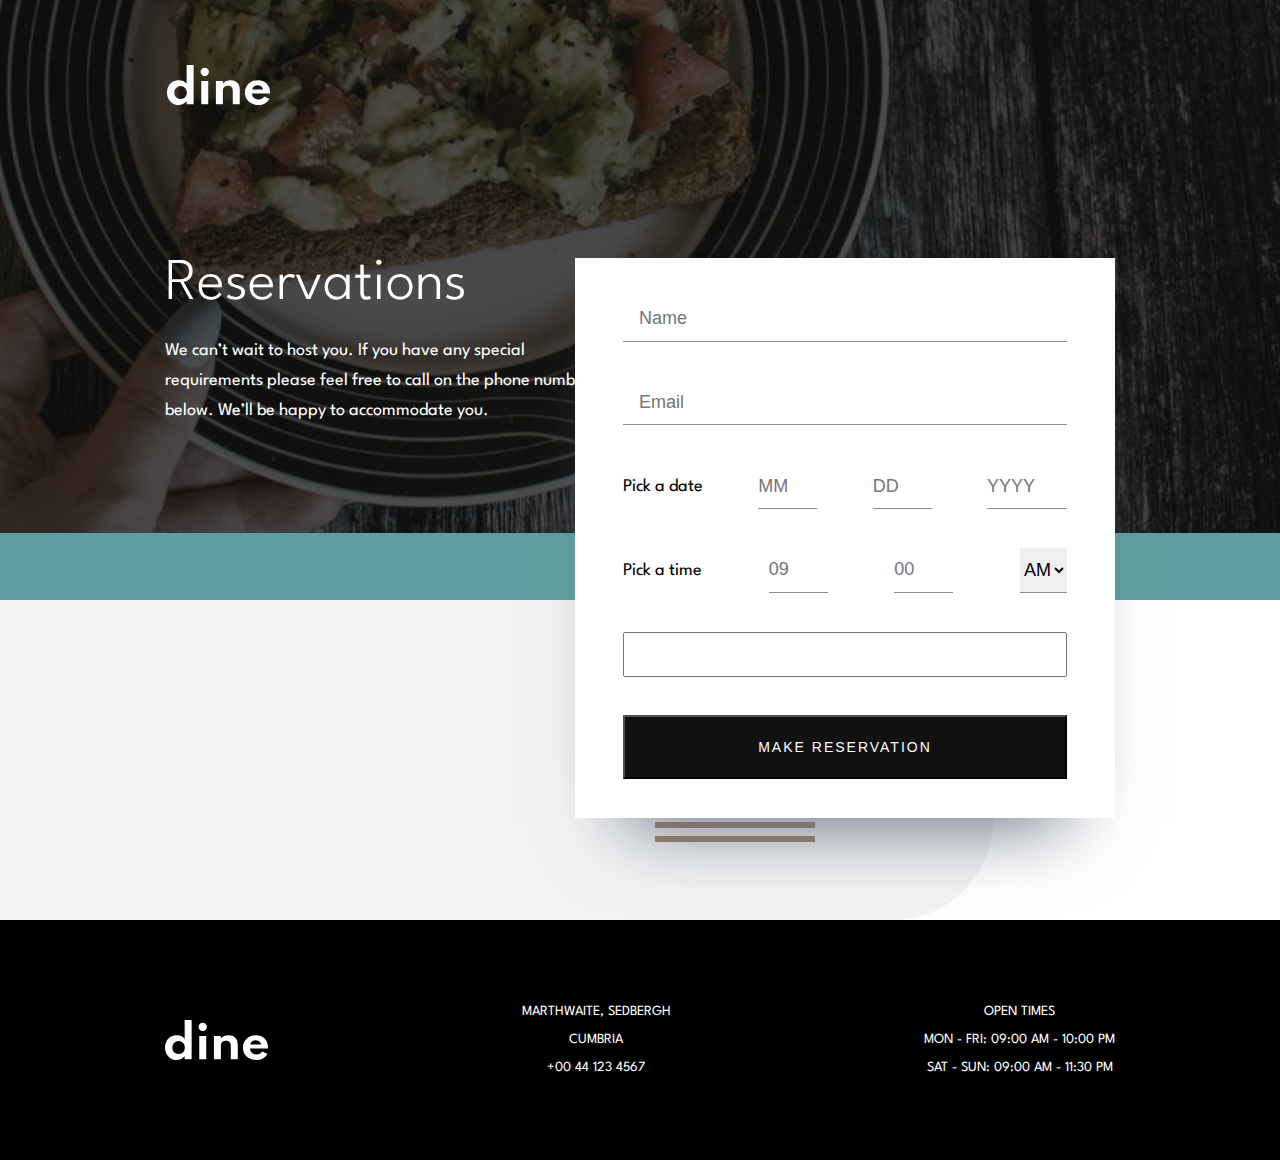
==== reservation.html @ f95859cc "Add files via upload" ====
<!DOCTYPE html>
<html lang="en">
<head>
    <meta charset="UTF-8">
    <meta http-equiv="X-UA-Compatible" content="IE=edge">
    <meta name="viewport" content="width=device-width, initial-scale=1.0">    
    <link rel="stylesheet" href="./scss/main.css">
    <!--Google Fonts-->
    <link rel="preconnect" href="https://fonts.googleapis.com">
    <link rel="preconnect" href="https://fonts.gstatic.com" crossorigin>
    <link href="https://fonts.googleapis.com/css2?family=Spartan:wght@300;400;600;700&display=swap" rel="stylesheet">
    <title>Dine Restaurant Reservation</title>
</head>
<body>
    
    <header id="reservation">
        <picture>
            <source media="(max-width: 480px)" srcset="./images/booking/hero-bg-mobile.jpg">
            <source media="(max-width: 1025px)" srcset="./images/booking/hero-bg-tablet.jpg">
            <img src="./images/booking/hero-bg-desktop.jpg" alt="" id="reservation__img">
        </picture>
        <a href="./index.html"><img src="./images/logo.svg" alt="" id="reservation__logo"></a>
        <div id="reservation__content">
            <h1 id="reservation__content-heading">
                Reservations
            </h1>
            <p id="reservation__content-copy">
                We can’t wait to host you. 
                If you have any special requirements please feel free to call on the phone number below. 
                We’ll be happy to accommodate you.
            </p>
        </div>
        <form action="" id="reservation__form">
            <input type="text" id="reservation__form-name" placeholder="Name">
            <input type="email" id="reservation__form-email" placeholder="Email">
            <div id="reservation__form-date-container">
                <span>Pick a date</span>
                <input id="reservation__form-date-month" type="number" min="1" max="12" inputmode="numeric" placeholder="MM">                
                <input id="reservation__form-date-day" type="number" min="1" max="31" inputmode="numeric" placeholder="DD">                
                <input id="reservation__form-date-year" type="number" min="2021" max="3000" inputmode="numeric" placeholder="YYYY">                
            </div>
            <div id="reservation__form-time-container">
                <span>Pick a time</span>
                <input id="reservation__form-time-hour" type="number" min="01" max="12" inputmode="numeric" placeholder="09">                
                <input id="reservation__form-time-minute" type="number" min="00" max="59" inputmode="numeric" placeholder="00"> 
                <select name="" id="reservation__form-time-period">
                    <option value="AM">AM</option>
                    <option value="PM">PM</option>
                </select>              
            </div>            
            <input type="number" id="reservation__form-number">
            <input type="submit" id="reservation__form-submit" value="MAKE RESERVATION">
        </form>
    </header>
    
    <main>
        <section id="background">
            <img src="./images/patterns/pattern-lines.svg" alt="" id="background__lines">
        </section>
    </main>

    <footer id="footer">
        <div id="footer__contact">
            <img src="./images/logo.svg" alt="">
            <div id="footer__contact-location">
                <p class="footer-paragraph">Marthwaite, Sedbergh</p>
                <p class="footer-paragraph">Cumbria</p>
                <p class="footer-paragraph">+00 44 123 4567</p>
            </div>
            <div id="footer__contact-hours">
                <p class="footer-paragraph">Open Times</p>
                <p class="footer-paragraph">Mon - Fri: 09:00 AM - 10:00 PM</p>
                <p class="footer-paragraph">Sat - Sun: 09:00 AM - 11:30 PM</p>
            </div>
        </div>
    </footer>

</body>
</html>
---- scss/main.css ----
* {
  -webkit-box-sizing: border-box;
          box-sizing: border-box;
  margin: 0;
  padding: 0;
}

.logo {
  width: 10.3rem;
  height: 4rem;
  position: absolute;
  top: 6.5rem;
}

@media screen and (max-width: 1025px) {
  .logo {
    position: initial;
  }
}

@media screen and (max-width: 480px) {
  .logo {
    max-width: 8.24rem;
    height: 3.2rem;
  }
}

#hero {
  width: 100%;
}

#hero__bg {
  width: 100%;
  z-index: -1;
}

#hero__content {
  display: -webkit-box;
  display: -ms-flexbox;
  display: flex;
  -webkit-box-orient: vertical;
  -webkit-box-direction: normal;
      -ms-flex-direction: column;
          flex-direction: column;
  -webkit-box-pack: center;
      -ms-flex-pack: center;
          justify-content: center;
  position: absolute;
  margin-left: 16.5rem;
  top: 0;
}

@media screen and (max-width: 1025px) {
  #hero__content {
    width: 68.9rem;
    margin: auto;
    left: 4rem;
    right: 4rem;
    top: 37.4rem;
    bottom: 21.6rem;
    text-align: center;
    display: -webkit-box;
    display: -ms-flexbox;
    display: flex;
    -webkit-box-orient: vertical;
    -webkit-box-direction: normal;
        -ms-flex-direction: column;
            flex-direction: column;
    -webkit-box-align: center;
        -ms-flex-align: center;
            align-items: center;
  }
}

@media screen and (max-width: 768px) {
  #hero__content {
    width: 90%;
  }
}

@media screen and (max-width: 480px) {
  #hero__content {
    width: 32.7rem;
    left: 0;
    right: 0;
  }
}

#hero__content__heading {
  margin-top: 0;
  font-size: calc(3.2rem + (64 - 32) * ((100vw - 375px) / (1440 - 375)));
  letter-spacing: -0.8px;
  line-height: 7.2rem;
  margin-top: 25.8rem;
  width: 50%;
}

@media screen and (max-width: 1025px) {
  #hero__content__heading {
    margin-top: 3.2rem;
    width: 70%;
  }
}

@media screen and (max-width: 480px) {
  #hero__content__heading {
    line-height: 4rem;
    width: 327px;
  }
}

#hero__content__paragraph {
  font-size: calc(1.5rem + (18 - 15) * ((100vw - 375px) / (1440 - 375)));
  max-width: 44.5rem;
  line-height: 3rem;
  margin: 2.4rem 0 4.2rem 0;
}

@media screen and (max-width: 768px) {
  #hero__content__paragraph {
    width: 70%;
    text-align: center;
  }
}

@media screen and (max-width: 480px) {
  #hero__content__paragraph {
    width: 90%;
    text-align: center;
  }
}

#hero__content__button {
  background: none;
  border: 1px solid #fff;
  color: #fff;
  width: 24.5rem;
  height: 6.4rem;
  font-size: 1.4rem;
  text-transform: uppercase;
  font-weight: weight(semi-bold);
  letter-spacing: 2px;
  margin-bottom: 12.8rem;
}

#hero__content__button:hover {
  background-color: #fff;
  color: #111;
}

.divide-pattern {
  width: 71px;
  height: 7px;
}

#copy-one {
  background: url(/images/patterns/pattern-curve-top-right.svg);
  background-size: 895px;
  background-repeat: no-repeat;
  background-position: 0 50%;
}

@media screen and (max-width: 480px) {
  #copy-one {
    background: none;
  }
}

#copy-one-container {
  display: -webkit-box;
  display: -ms-flexbox;
  display: flex;
  -webkit-box-pack: justify;
      -ms-flex-pack: justify;
          justify-content: space-between;
  -webkit-box-align: center;
      -ms-flex-align: center;
          align-items: center;
  height: auto;
  margin: 0 16.5rem;
}

@media screen and (max-width: 1025px) {
  #copy-one-container {
    -webkit-box-orient: vertical;
    -webkit-box-direction: normal;
        -ms-flex-direction: column;
            flex-direction: column;
  }
}

#copy-one__image {
  -webkit-transform: translateY(-5rem);
          transform: translateY(-5rem);
  -webkit-box-shadow: 0 54px 74px -50px #5c6779;
          box-shadow: 0 54px 74px -50px #5c6779;
}

#copy-one__content-container {
  width: 44.5rem;
  height: 27.3rem;
  display: -webkit-box;
  display: -ms-flexbox;
  display: flex;
  -webkit-box-orient: vertical;
  -webkit-box-direction: normal;
      -ms-flex-direction: column;
          flex-direction: column;
  -webkit-box-pack: justify;
      -ms-flex-pack: justify;
          justify-content: space-between;
  margin-left: 12.5rem;
}

@media screen and (max-width: 1025px) {
  #copy-one__content-container {
    margin-left: 0;
    display: -webkit-box;
    display: -ms-flexbox;
    display: flex;
    -webkit-box-align: center;
        -ms-flex-align: center;
            align-items: center;
    text-align: center;
  }
}

@media screen and (max-width: 480px) {
  #copy-one__content-container {
    width: 32.7rem;
  }
}

#copy-one__content-heading {
  color: #111;
  font-size: calc(3.2rem + (40 - 32) * ((100vw - 375px) / (1440 - 375)));
  font-weight: 600;
  font-weight: bolder;
}

#copy-one__content-paragraph {
  font-size: 1.8rem;
  line-height: 3rem;
  color: #111;
}

#copy-two {
  background: url(/images/patterns/pattern-curve-top-left.svg);
  background-size: 895px;
  background-repeat: no-repeat;
  background-position: 100% 100%;
  position: relative;
}

@media screen and (max-width: 480px) {
  #copy-two {
    background: none;
  }
}

#copy-two-container {
  display: -webkit-box;
  display: -ms-flexbox;
  display: flex;
  -webkit-box-pack: justify;
      -ms-flex-pack: justify;
          justify-content: space-between;
  -webkit-box-align: center;
      -ms-flex-align: center;
          align-items: center;
  height: auto;
  margin: 0 16.5rem;
}

@media screen and (max-width: 1025px) {
  #copy-two-container {
    -webkit-box-orient: vertical;
    -webkit-box-direction: normal;
        -ms-flex-direction: column;
            flex-direction: column;
    -ms-flex-flow: column-reverse;
        flex-flow: column-reverse;
  }
}

#copy-two-lines {
  position: absolute;
  right: 51px;
  bottom: 282px;
}

@media screen and (max-width: 1025px) {
  #copy-two-lines {
    bottom: 504px;
  }
}

@media screen and (max-width: 480px) {
  #copy-two-lines {
    display: none;
  }
}

#copy-two__image {
  -webkit-transform: translateY(100px);
          transform: translateY(100px);
  -webkit-box-shadow: 0 54px 74px -50px #5c6779;
          box-shadow: 0 54px 74px -50px #5c6779;
}

#copy-two__content-container {
  width: 44.5rem;
  height: 27.3rem;
  display: -webkit-box;
  display: -ms-flexbox;
  display: flex;
  -webkit-box-orient: vertical;
  -webkit-box-direction: normal;
      -ms-flex-direction: column;
          flex-direction: column;
  -webkit-box-pack: justify;
      -ms-flex-pack: justify;
          justify-content: space-between;
  margin-right: 12.5rem;
}

@media screen and (max-width: 1025px) {
  #copy-two__content-container {
    margin-right: 0;
    display: -webkit-box;
    display: -ms-flexbox;
    display: flex;
    -webkit-box-align: center;
        -ms-flex-align: center;
            align-items: center;
    text-align: center;
    margin: 156px 0 130px 0;
  }
}

@media screen and (max-width: 480px) {
  #copy-two__content-container {
    width: 32.7rem;
  }
}

#copy-two__content-heading {
  color: #111;
  font-size: calc(3.2rem + (40 - 32) * ((100vw - 375px) / (1440 - 375)));
  font-weight: bolder;
}

#copy-two__content-paragraph {
  font-size: calc(1.5rem + (18 - 15) * ((100vw - 375px) / (1440 - 375)));
  line-height: 3rem;
  color: #111;
}

#highlights {
  background-color: #111;
  height: 761px;
  padding: 20.75rem 17.75rem 11.25rem 15.25rem;
  width: 100%;
}

@media screen and (max-Width: 1025px) {
  #highlights {
    padding: 0;
    height: 891px;
  }
}

@media screen and (max-width: 480px) {
  #highlights {
    height: 172rem;
  }
}

#highlights-container {
  height: 441px;
  display: -webkit-box;
  display: -ms-flexbox;
  display: flex;
  -webkit-box-align: start;
      -ms-flex-align: start;
          align-items: flex-start;
  -webkit-box-pack: justify;
      -ms-flex-pack: justify;
          justify-content: space-between;
}

@media screen and (max-width: 1025px) {
  #highlights-container {
    -webkit-box-orient: vertical;
    -webkit-box-direction: normal;
        -ms-flex-direction: column;
            flex-direction: column;
    -webkit-box-align: center;
        -ms-flex-align: center;
            align-items: center;
  }
}

#highlights__content-heading {
  color: #fff;
  margin: 4.8rem 0 1.8rem 0;
  font-size: calc(3.2rem + (40 - 32) * ((100vw - 375px) / (1440 - 375)));
}

#highlights__content-paragraph {
  font-size: 1.8rem;
  line-height: 3rem;
}

#highlights__content-container {
  width: 44.5rem;
}

@media screen and (max-width: 1025px) {
  #highlights__content-container {
    margin-top: 9.6rem;
    text-align: center;
  }
}

@media screen and (max-width: 480px) {
  #highlights__content-container {
    width: 327px;
  }
}

#highlights__items-container {
  -webkit-transform: translateY(4.9rem);
          transform: translateY(4.9rem);
}

@media screen and (max-width: 1025px) {
  #highlights__items-container {
    margin-top: 5.6rem;
    -webkit-transform: translateY(0);
            transform: translateY(0);
  }
}

#highlights__items-container > div:nth-of-type(2) {
  margin-top: 4.9rem;
  margin-bottom: 4.9rem;
  position: relative;
}

#highlights__items-container > div:nth-of-type(2)::before {
  position: absolute;
  content: '';
  background-color: #FFF;
  opacity: 0.15;
  width: 54rem;
  height: 1px;
  top: -24px;
}

@media screen and (max-width: 480px) {
  #highlights__items-container > div:nth-of-type(2)::before {
    width: 327px;
  }
}

#highlights__items-container > div:nth-of-type(2)::after {
  position: absolute;
  content: '';
  background-color: #FFF;
  opacity: 0.15;
  width: 54rem;
  height: 1px;
  bottom: -24px;
}

@media screen and (max-width: 480px) {
  #highlights__items-container > div:nth-of-type(2)::after {
    width: 327px;
  }
}

.highlights__item-img::after {
  position: absolute;
  content: '';
  width: 3.2rem;
  height: 1px;
  background-color: #9e7f66;
  right: 0;
  top: 0;
}

.highlights__item-container {
  display: -webkit-box;
  display: -ms-flexbox;
  display: flex;
  -webkit-box-align: center;
      -ms-flex-align: center;
          align-items: center;
  margin-left: 12.5rem;
  width: 54rem;
}

@media screen and (max-width: 1025px) {
  .highlights__item-container {
    margin: 0;
  }
}

@media screen and (max-width: 480px) {
  .highlights__item-container {
    -webkit-box-orient: vertical;
    -webkit-box-direction: normal;
        -ms-flex-direction: column;
            flex-direction: column;
    max-width: 327px;
  }
}

.highlights__item-copy {
  margin-left: 3rem;
  width: 35rem;
}

@media screen and (max-width: 480px) {
  .highlights__item-copy {
    width: 327px;
    text-align: center;
    margin: 0;
  }
}

.highlights__items-heading {
  color: #fff;
  font-size: 1.8rem;
}

@media screen and (max-width: 480px) {
  .highlights__items-heading {
    margin: 32px 0 4px 0;
  }
}

.highlights__items-paragraph {
  font-size: 1.5rem;
  line-height: 2.8rem;
}

#slider {
  display: -webkit-box;
  display: -ms-flexbox;
  display: flex;
  padding: 160px 165px;
  background: url(/images/patterns/pattern-curve-top-right.svg);
  background-repeat: no-repeat;
  background-size: 800px;
  background-position: -40% 0;
  -webkit-box-align: center;
      -ms-flex-align: center;
          align-items: center;
}

@media screen and (max-width: 1025px) {
  #slider {
    -webkit-box-orient: vertical;
    -webkit-box-direction: normal;
        -ms-flex-direction: column;
            flex-direction: column;
  }
}

@media screen and (max-Width: 480px) {
  #slider {
    background: none;
  }
}

#slider__img {
  -webkit-box-shadow: 0 54px 74px -50px #5c6779;
          box-shadow: 0 54px 74px -50px #5c6779;
}

#slider__content-container {
  width: 57rem;
  margin-left: 12.4rem;
}

@media screen and (max-width: 1025px) {
  #slider__content-container {
    display: -webkit-box;
    display: -ms-flexbox;
    display: flex;
    -webkit-box-orient: vertical;
    -webkit-box-direction: normal;
        -ms-flex-direction: column;
            flex-direction: column;
    -webkit-box-align: center;
        -ms-flex-align: center;
            align-items: center;
    margin: 0;
  }
}

#slider__content-heading {
  font-size: calc(3.2rem + (64 - 32) * ((100vw - 375px) / (1440 - 375)));
}

#slider__content-paragraph {
  color: #111;
  font-size: 1.8rem;
  margin: 1.6rem 0 3.2rem 0;
  line-height: 3rem;
}

@media screen and (max-width: 1025px) {
  #slider__content-paragraph {
    text-align: center;
  }
}

#slider__content-button {
  width: 24.5rem;
  height: 6.4rem;
  background: none;
  font-size: 1.4rem;
  letter-spacing: 2px;
  margin-bottom: 7.4rem;
  background-color: #111;
  color: #fff;
}

#slider__content-button:hover {
  background-color: #fff;
  color: #111;
}

@media screen and (max-Width: 1025px) {
  #slider__content-container {
    display: -webkit-box;
    display: -ms-flexbox;
    display: flex;
    -webkit-box-orient: vertical;
    -webkit-box-direction: reverse;
        -ms-flex-direction: column-reverse;
            flex-direction: column-reverse;
  }
}

@media screen and (max-Width: 480px) {
  #slider__content-container {
    width: 100%;
    max-width: 327px;
  }
}

#slider__content-wrap {
  display: -webkit-box;
  display: -ms-flexbox;
  display: flex;
  -webkit-box-orient: vertical;
  -webkit-box-direction: normal;
      -ms-flex-direction: column;
          flex-direction: column;
}

@media screen and (max-width: 1025px) {
  #slider__content-wrap {
    -webkit-box-align: center;
        -ms-flex-align: center;
            align-items: center;
  }
}

@media screen and (max-width: 480px) {
  #slider__content-wrap {
    width: 327px;
  }
}

@media screen and (max-width: 1025px) {
  #slider__content-link-container {
    display: -webkit-box;
    display: -ms-flexbox;
    display: flex;
    -webkit-box-pack: justify;
        -ms-flex-pack: justify;
            justify-content: space-between;
    -webkit-box-align: center;
        -ms-flex-align: center;
            align-items: center;
    width: 100%;
    max-width: 689px;
    margin: 5.6rem 0 4rem 0;
  }
}

@media screen and (max-width: 480px) {
  #slider__content-link-container {
    -webkit-box-orient: vertical;
    -webkit-box-direction: normal;
        -ms-flex-direction: column;
            flex-direction: column;
    width: 327px;
    letter-spacing: 2px;
  }
}

.slider__content-link {
  color: #111;
  font-size: 1.4rem;
  position: relative;
}

@media screen and (max-width: 1025px) {
  .slider__content-link {
    display: -webkit-inline-box;
    display: -ms-inline-flexbox;
    display: inline-flex;
  }
}

.slider__content-link:hover {
  font-weight: bold;
}

.slider__content-link:hover::after {
  content: '';
  background-color: #9e7f66;
  width: 95px;
  height: 1px;
  position: absolute;
  left: -125px;
  bottom: 10px;
  -webkit-animation: growX .5s forwards;
          animation: growX .5s forwards;
}

@media screen and (max-width: 1025px) {
  .slider__content-link:hover::after {
    width: 48px;
    top: 20px;
    bottom: 0;
    left: 45px;
  }
}

.slider__content-link:nth-of-type(2) {
  margin-top: 1.2rem;
  margin-bottom: 1.2rem;
}

@media screen and (max-width: 1025px) {
  .slider__content-link:nth-of-type(2) {
    margin: 0;
  }
}

@media screen and (max-width: 480px) {
  .slider__content-link:nth-of-type(2) {
    margin: 1.6rem 0;
  }
}

@-webkit-keyframes growX {
  from {
    width: 0px;
  }
  to {
    width: 95px;
  }
}

@keyframes growX {
  from {
    width: 0px;
  }
  to {
    width: 95px;
  }
}

#footer__banner {
  display: -webkit-box;
  display: -ms-flexbox;
  display: flex;
  -webkit-box-pack: center;
      -ms-flex-pack: center;
          justify-content: center;
  -webkit-box-align: center;
      -ms-flex-align: center;
          align-items: center;
}

#footer__banner-picture {
  position: relative;
  width: 100%;
}

#footer__banner-img {
  width: 100%;
  -webkit-transform: translateY(4px);
          transform: translateY(4px);
}

#footer__banner-content {
  display: -webkit-box;
  display: -ms-flexbox;
  display: flex;
  -webkit-box-align: center;
      -ms-flex-align: center;
          align-items: center;
  -webkit-box-pack: justify;
      -ms-flex-pack: justify;
          justify-content: space-between;
  position: absolute;
}

@media screen and (max-width: 1025px) {
  #footer__banner-content {
    -webkit-box-orient: vertical;
    -webkit-box-direction: normal;
        -ms-flex-direction: column;
            flex-direction: column;
  }
}

#footer__banner-heading {
  color: #fff;
  font-size: calc(3.2rem + (40 - 32) * ((100vw - 375px) / (1440 - 375)));
  margin: 0 22.6rem 0 16.5rem;
}

@media screen and (max-width: 1025px) {
  #footer__banner-heading {
    margin: 0;
  }
}

@media screen and (max-width: 480px) {
  #footer__banner-heading {
    text-align: center;
  }
}

#footer__banner-button {
  width: 24.5rem;
  height: 6.4rem;
  font-size: 1.4rem;
  letter-spacing: 2px;
  background: none;
  color: #fff;
  border: 1px solid #fff;
  margin-right: 16.5rem;
}

@media screen and (max-width: 1025px) {
  #footer__banner-button {
    margin: 2rem 0 0 0;
  }
}

#footer__banner-button:hover {
  background-color: #fff;
  color: #111;
}

#footer__contact {
  display: -webkit-box;
  display: -ms-flexbox;
  display: flex;
  -webkit-box-align: center;
      -ms-flex-align: center;
          align-items: center;
  -webkit-box-pack: justify;
      -ms-flex-pack: justify;
          justify-content: space-between;
  height: 24rem;
  background-color: black;
  padding: 0 16.5rem;
}

@media screen and (max-Width: 1025px) {
  #footer__contact {
    height: 44rem;
    -webkit-box-orient: vertical;
    -webkit-box-direction: normal;
        -ms-flex-direction: column;
            flex-direction: column;
    -webkit-box-pack: space-evenly;
        -ms-flex-pack: space-evenly;
            justify-content: space-evenly;
  }
}

@media screen and (max-Width: 480px) {
  #footer__contact {
    -webkit-box-orient: vertical;
    -webkit-box-direction: normal;
        -ms-flex-direction: column;
            flex-direction: column;
    -webkit-box-pack: space-evenly;
        -ms-flex-pack: space-evenly;
            justify-content: space-evenly;
    padding: 0;
  }
}

#footer__contact-location {
  text-align: center;
}

#footer__contact-hours {
  text-align: center;
}

.footer-paragraph {
  font-size: 1.4rem;
  line-height: 2.8rem;
  text-transform: uppercase;
}

#reservation {
  background: cadetblue;
  height: 600px;
  position: relative;
}

#reservation__img {
  width: 100%;
}

#reservation__logo {
  position: absolute;
  top: 6.5rem;
  left: 16.7rem;
}

#reservation__content {
  width: 44.5rem;
  height: 21.6rem;
  color: #fff;
  position: absolute;
  left: 16.5rem;
  bottom: 12.6rem;
}

@media screen and (max-width: 1025px) {
  #reservation__content {
    top: 16rem;
    text-align: center;
    margin-bottom: 4rem;
  }
}

#reservation__content-heading {
  font-size: calc(3.2rem + (64 - 32) * ((100vw - 375px) / (1440 - 375)));
  margin-bottom: 2.4rem;
}

#reservation__content-copy {
  font-size: 1.8rem;
  line-height: 3rem;
}

#reservation__form {
  width: 100%;
  max-width: 54rem;
  height: 56rem;
  background-color: #fff;
  position: absolute;
  top: 25.8rem;
  right: 16.5rem;
  display: -webkit-box;
  display: -ms-flexbox;
  display: flex;
  -webkit-box-orient: vertical;
  -webkit-box-direction: normal;
      -ms-flex-direction: column;
          flex-direction: column;
  -webkit-box-pack: space-evenly;
      -ms-flex-pack: space-evenly;
          justify-content: space-evenly;
  -webkit-box-align: center;
      -ms-flex-align: center;
          align-items: center;
  -webkit-box-shadow: 0 54px 74px -50px #5c6779;
          box-shadow: 0 54px 74px -50px #5c6779;
}

@media screen and (max-width: 1025px) {
  #reservation__form {
    height: 54.5rem;
    top: 37rem;
    right: 11.4rem;
    left: 11.4rem;
    bottom: 76.3rem;
  }
}

@media screen and (max-width: 480px) {
  #reservation__form {
    width: 32.7rem;
    height: 58.5rem;
  }
}

#reservation__form-date-container, #reservation__form-time-container {
  width: 44.4rem;
  height: 4.5rem;
  font-size: 1.8rem;
  display: -webkit-box;
  display: -ms-flexbox;
  display: flex;
  -webkit-box-align: center;
      -ms-flex-align: center;
          align-items: center;
  -webkit-box-pack: justify;
      -ms-flex-pack: justify;
          justify-content: space-between;
}

#reservation__form-name, #reservation__form-email, #reservation__form-date, #reservation__form-time, #reservation__form-number {
  width: 44.4rem;
  height: 4.5rem;
  font-size: 1.8rem;
}

@media screen and (max-width: 480px) {
  #reservation__form-name, #reservation__form-email, #reservation__form-date, #reservation__form-time, #reservation__form-number {
    width: 26.3rem;
  }
}

#reservation__form-name, #reservation__form-email {
  border: none;
  border-bottom: 1px solid #8E8E8E;
  background: none;
  padding: 0 0 0 1.6rem;
}

#reservation__form-date-day, #reservation__form-date-month, #reservation__form-date-year, #reservation__form-time-hour, #reservation__form-time-minute {
  font-size: 1.8rem;
  height: 4.5rem;
  border: none;
  border-bottom: 1px solid #8E8E8E;
  -webkit-appearance: none;
  -moz-appearance: textfield;
  margin: 0;
}

#reservation__form-time-period {
  font-size: 1.8rem;
  height: 4.5rem;
  border: none;
  border-bottom: 1px solid #8E8E8E;
}

#reservation__form-submit {
  width: 44.4rem;
  height: 6.4rem;
  background: #111;
  color: #fff;
  font-size: 1.4rem;
  letter-spacing: 2px;
}

#background {
  background: url(/images/patterns/pattern-curve-bottom-right.svg);
  background-repeat: no-repeat;
  height: 320px;
}

@media screen and (max-width: 1025px) {
  #background {
    background: none;
  }
}

#background__lines {
  margin: 16.6rem 0 0 65.5rem;
}

@media screen and (max-width: 1025px) {
  #background__lines {
    display: none;
  }
}

span {
  font-size: 1.8rem;
}

html {
  font-family: 'Spartan', sans-serif;
  font-size: 62.5%;
}

body {
  font-weight: 400;
  max-width: 1440px;
  margin: auto;
}

main {
  height: auto;
}

h1 {
  font-weight: 300;
  color: #fff;
}

h2 {
  font-weight: 600;
}

h3 {
  font-weight: 700;
}

p {
  color: #fff;
}
/*# sourceMappingURL=main.css.map */
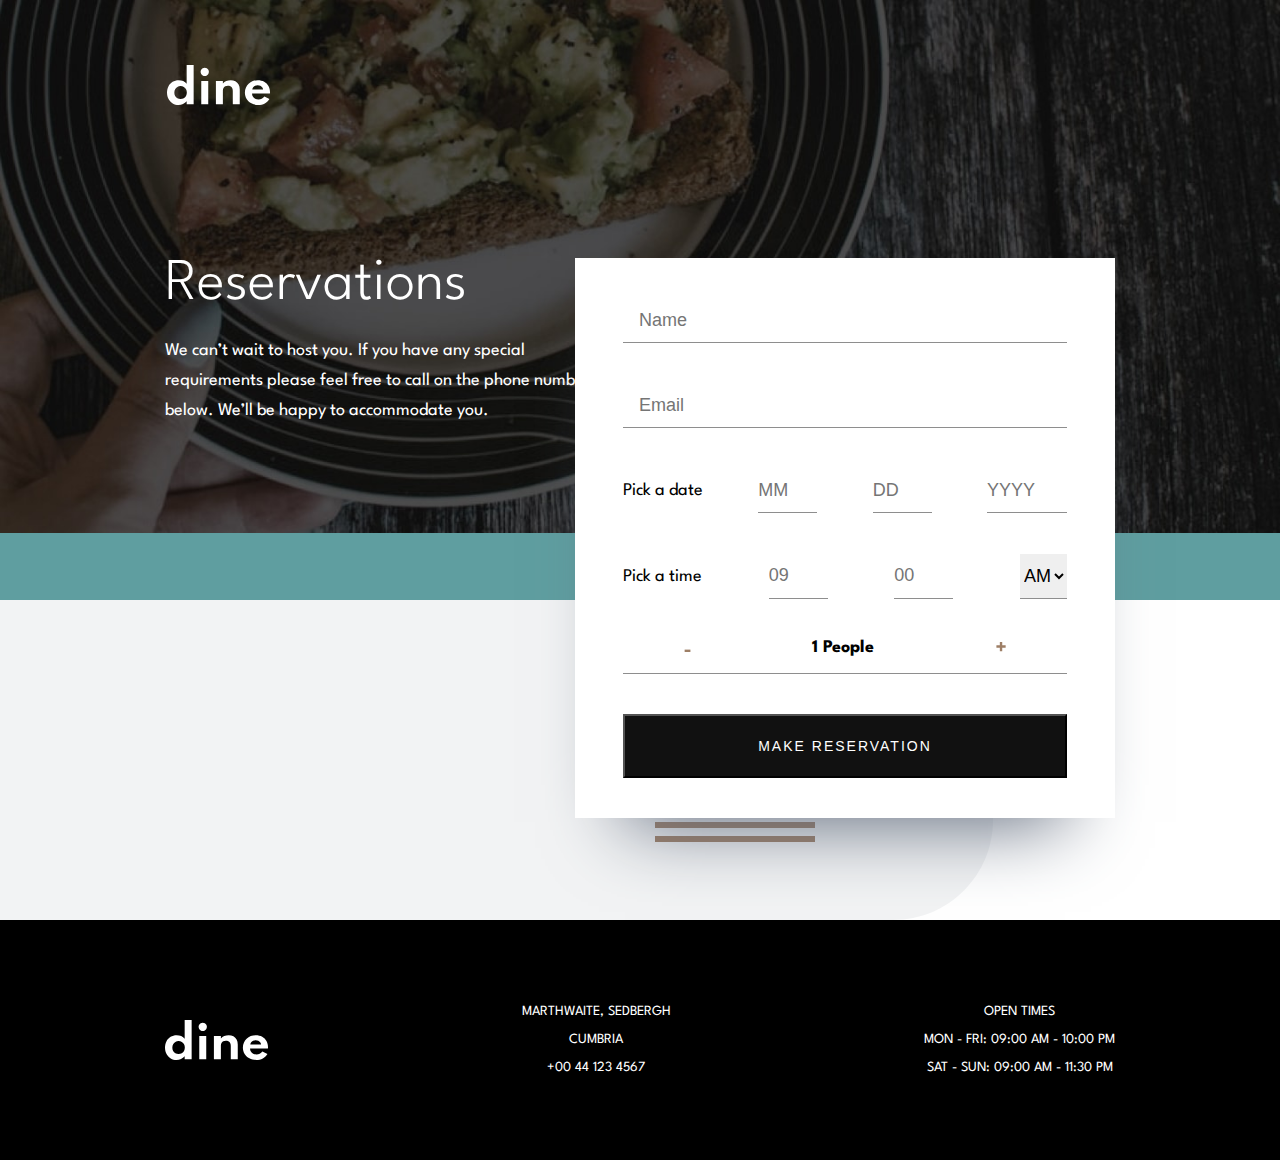
==== commit 23eae287: "Add files via upload" ====
--- a/reservation.html
+++ b/reservation.html
@@ -31,8 +31,8 @@
             </p>
         </div>
         <form action="" id="reservation__form">
-            <input type="text" id="reservation__form-name" placeholder="Name">
-            <input type="email" id="reservation__form-email" placeholder="Email">
+            <input type="text" id="reservation__form-name" placeholder="Name" required>
+            <input type="email" id="reservation__form-email" placeholder="Email" required>
             <div id="reservation__form-date-container">
                 <span>Pick a date</span>
                 <input id="reservation__form-date-month" type="number" min="1" max="12" inputmode="numeric" placeholder="MM">                
@@ -48,7 +48,15 @@
                     <option value="PM">PM</option>
                 </select>              
             </div>            
-            <input type="number" id="reservation__form-number">
+            <div id="reservation__form-partySize">
+                <span id="minus">
+                    <img src="./images/icons/icon-minus.svg" alt="" id="minus-icon">
+                </span>
+                <strong id="people"><span id="number"></span> People</strong>
+                <span id="plus">
+                    <img src="./images/icons/icon-plus.svg" alt="" id="plus-icon">
+                </span>
+            </div>
             <input type="submit" id="reservation__form-submit" value="MAKE RESERVATION">
         </form>
     </header>
@@ -74,6 +82,6 @@
             </div>
         </div>
     </footer>
-
+<script src="app.js"></script>
 </body>
 </html>--- a/scss/main.css
+++ b/scss/main.css
@@ -6,7 +6,7 @@
 }
 
 .logo {
-  width: 10.3rem;
+  max-width: 10.3rem;
   height: 4rem;
   position: absolute;
   top: 6.5rem;
@@ -25,26 +25,17 @@
   }
 }
 
-#hero {
-  width: 100%;
-}
-
 #hero__bg {
   width: 100%;
-  z-index: -1;
+}
+
+@media screen and (max-width: 1025px) {
+  #hero__bg {
+    width: 100%;
+  }
 }
 
 #hero__content {
-  display: -webkit-box;
-  display: -ms-flexbox;
-  display: flex;
-  -webkit-box-orient: vertical;
-  -webkit-box-direction: normal;
-      -ms-flex-direction: column;
-          flex-direction: column;
-  -webkit-box-pack: center;
-      -ms-flex-pack: center;
-          justify-content: center;
   position: absolute;
   margin-left: 16.5rem;
   top: 0;
@@ -1064,6 +1055,22 @@
   letter-spacing: 2px;
 }
 
+#reservation__form-submit:hover {
+  background-color: #fff;
+  color: #111;
+}
+
+#reservation__form-partySize {
+  width: 44.4rem;
+  display: -webkit-box;
+  display: -ms-flexbox;
+  display: flex;
+  -ms-flex-pack: distribute;
+      justify-content: space-around;
+  border-bottom: 1px solid #8E8E8E;
+  padding-bottom: 1.7rem;
+}
+
 #background {
   background: url(/images/patterns/pattern-curve-bottom-right.svg);
   background-repeat: no-repeat;
@@ -1090,6 +1097,10 @@
   font-size: 1.8rem;
 }
 
+#people {
+  font-size: 1.8rem;
+}
+
 html {
   font-family: 'Spartan', sans-serif;
   font-size: 62.5%;
